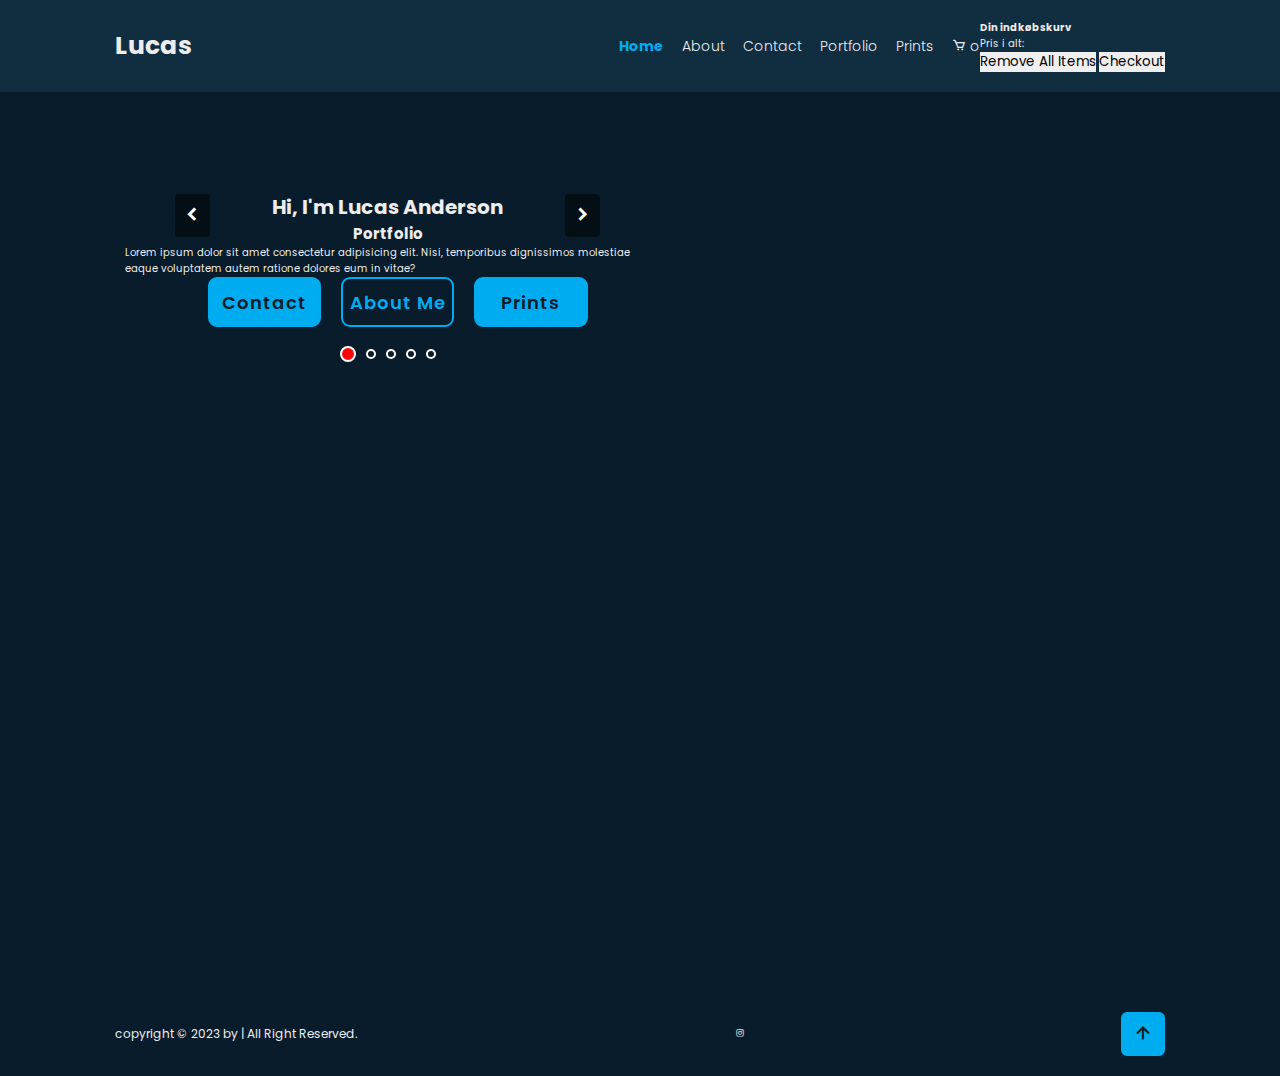
==== index.html @ 7eec9aaa "new" ====
<!DOCTYPE html>
<html lang="en">
<head>
    <meta charset="UTF-8">
    <meta name="viewport" content="width=device-width, initial-scale=1.0">
    <title>Lucas Portfolio</title>
    <!-- stylesheet -->
    <link rel="stylesheet" href="css/slideshow.css">
    <link rel="stylesheet" href="css/style.css">
    <!-- box icons -->
    <link href='https://unpkg.com/boxicons@2.1.4/css/boxicons.min.css' rel='stylesheet'>
    <!-- javascript -->
    <script defer src="javascript/script.js"></script>
    <script defer src="javascript/slideshow.js"></script>
</head>
<body>
    <header>
        <a href="index.html" class="logo">Lucas</a>
        <nav class="navbar">
            <a href="index.html"class="nav-link" >Home</a>
            <a href="/undersider/about.html"class="nav-link">About</a>
            <a href="/undersider/contact.html"class="nav-link">Contact</a>
            <div class="dropdown">
                <a href="/undersider/portfolio.html"class="nav-link">Portfolio</a>
                <ul class="dropdown-options">
                    <li>
                        <a href="/undersider-portfolio/product.html" class="nav-link">Product</a>
                    </li>
                    <li>
                        <a href="/undersider-portfolio/people.html"class="nav-link">people</a>
                    </li>
                    <li>
                        <a href="/undersider-portfolio/nature&buildings.html"class="nav-link">Nature And buildings</a>
                    </li>
                    <li>
                        <a href="/undersider-portfolio/cars.html"class="nav-link">Cars</a>
                    </li>
                </ul>
              </div>
            <a href="/undersider/prints.html"class="nav-link">Prints</a>
            <a class="cart" href="cart.html">
                <i class='bx bx-cart'></i>
                <span class="cart-amount">o</span>
                </div>
            </a>
        </nav>
        <div class="cart-container">
            <h4>Din indkøbskurv</h4>
            <ul class="cart-list">
                <!-- indkøbskurven vises her -->
            </ul>
            <p class="totalpris">Pris i alt:
                <span class="cart-total"></span>
            </p>
            <button class="RemoveAll">Remove All Items</button>
            <button class="checkout-btn">Checkout</button>
        </div>
    </header>
    <main class="home">
        <section class="home-content">
            <h1>Hi, I'm <span>Lucas Anderson</span></h1>
            <div class="text-animate">
                <h2>Portfolio</h2>
            </div>
            <p>Lorem ipsum dolor sit amet consectetur adipisicing elit. Nisi, temporibus dignissimos molestiae eaque voluptatem autem ratione dolores eum in vitae?</p>
            <div class="btn-box">
                <a href="#" class="btn">Contact</a>
                <a href="#" class="btn">About Me</a>
                <a href="#" class="btn">Prints</a>
            </div>
        </section>
        <section class="image-container">
            <button class="prev-button"><i class='bx bxs-chevron-left bx-md' ></i></button>
            <img src="./billeder/IMG_2333-kopi.jpg" id="selected" alt="">
            <button class="next-button"><i class='bx bxs-chevron-right bx-md' ></i></button>
            <div class="radio-buttons">
                <input type="radio" id="img1">
                <input type="radio" id="img2">
                <input type="radio" id="img3">
                <input type="radio" id="img4">
                <input type="radio" id="img5">
            </div>
        </section>
    </main>
    <footer>
        <div class="footer-text">
            <p>copyright &copy; 2023 by | All Right Reserved. </p>
        </div>
        <div class="footer-icons">
            <a href="https://www.instagram.com/lucasanderson_photos/" target="_blank"><i class='bx bxl-instagram'></i></a>
        </div>
        <div class="footer-icontop">
            <a href="#"><i class='bx bx-up-arrow-alt'></i></a>
        </div>
    </footer>
</body>
</html>
---- css/slideshow.css ----
section{
    display: flex;
    flex-direction: column;
    align-items: center;
    justify-content: center;
    position: relative;
    width: 50%;
    margin-left: 1rem;
}
#selected {
    margin-top: 5rem;
    width: 50rem;
    object-fit: contain;
    transition: opacity 0.3s, transform 0.5s; /* Tilføj en overgangseffekt for både opacity og transform */
    transform: scale(1); /* Tilføj standard transform-skala */
}
  
#selected:hover {
    opacity: 1; /* Ændre gennemsigtigheden ved hover */
    transform: scale(1.01); /* Skalér billedet lidt større ved hover */
}

.radio-buttons {
    display: flex;
    justify-content: center;
    align-items: center; /* Ændret fra align-items: flex-end; */
    position: absolute;
    bottom: 1rem;
    width: 100%;
    padding: 0.5rem; 
    cursor: pointer;
}

.radio-buttons input[type="radio"] {
    margin: 0 0.5rem; 
    cursor: pointer;
}

/* Tilføj nogle stilarter til de valgte radio-knapper */
.radio-buttons input[type="radio"]:checked + label {
    border: 2px solid #0077cc; /* Tilføj en grænse til valgte radio-knapper */
    background-color: #0077cc; /* Baggrundsfarve for valgte radio-knapper */
    color: white; /* Tekstfarve for valgte radio-knapper */
    padding: 0.2rem 0.5rem; /* Tilpasning af polstring for valgte radio-knapper */
    border-radius: 5px; /* Afrundede hjørner for valgte radio-knapper */
    cursor: pointer;
}

input{
    margin-left: 0.5rem;
}

.prev-button,
.next-button {
    position: absolute;
    font-size: 24px;
    background: rgba(0, 0, 0, 0.5); /* Baggrundsfarve med gennemsigtighed */
    border: none;
    cursor: pointer;
    color: white;
    padding: 4px 6px; /* Tilføj polstring for at øge knappernes størrelse */
    border-radius: 4px; /* Runde hjørner */
    transition: background 0.3s; /* Tilføj en overgangseffekt for baggrundsfarven */
    z-index: 3;
}

.prev-button:hover,
.next-button:hover {
    background: rgba(0, 0, 0, 0.8); /* Ændre baggrundsfarven ved hover */
    transform: scale(1.1);
}

.prev-button {
    left: 5rem; /* Juster højre position for at placere den til højre */
    bottom: 14rem;
}

.next-button {
    right: 5rem; /* Juster højre position for at placere den til højre */
    bottom: 14rem;
}
/* Tilføj farve til radio-knapper og labels */
.radio-buttons input[type="radio"] {
    appearance: none;
    width: 1rem; /* Juster størrelsen på cirklen efter behov */
    height: 1rem;
    border: 2px solid hsl(0, 0%, 100%); /* Farve på cirkelkanten */
    background-color: transparent;
    border-radius: 50%; /* Rund cirkelkanten for at gøre den til en cirkel */
}

/* Stil for den valgte radio-knap */
.radio-buttons input[type="radio"]:checked  {
    /* Ændr farven på den valgte radio-knap (cirkelkanten) */
    width: 1.6rem;
    height: 1.6rem;
    background-color: hsl(0, 100%, 51%);
}

img {
    width: 20rem;
    height: auto;
    border-radius: 0 0 0 21rem;
}
---- css/style.css ----
@import url('https://fonts.googleapis.com/css2?family=Poppins:wght@300;400;500;600;700;800;900&display=swap');

* {
    margin: 0;
    padding: 0;
    box-sizing: border-box;
    text-decoration: none;
    border: none;
    outline: none;
    scroll-behavior: smooth;
    font-family: 'Poppins', sans-serif;
}

:root {
    --bg-color: hsl(205, 67%, 10%);
    --second-bg-color: hsl(204, 59%, 16%);
    --text-color: hsl(0, 0%, 93%);
    --main-color: hsl(197, 100%, 47%);
    --alert-color: hsl(0, 92%, 54%);
}

html{
    font-size: 62.5%;
    overflow-x: hidden;
} 

body {
    background-color: var(--bg-color);
    color: var(--text-color);
}

header{
    position: sticky;
    top: 0;
    left: 0;
    width: 100%;
    padding: 2rem 9%;
    background-color: var(--second-bg-color);
    display: flex;
    justify-content: space-between;
    align-items: center;
    z-index: 100;
    transition: .3s;
}

.logo {
    font-size: 2.5rem;
    color: var(--text-color);
    font-weight: 700;
    margin-right: auto;
}

.navbar {
    margin-left: auto;
}

.navbar a {
    font-size: 1.4rem;
    color: var(--text-color);
    font-weight: 300;
    margin-left: 1.5rem;
    transition: .3s;
}


.dropdown {
    display: inline-block;
    position: relative;
}

.dropdown-options {
    display: none;
    position: absolute;
    overflow: auto;
    background-color: var(--bg-color);
    border-radius: 1rem;
}

.dropdown:hover .dropdown-options {
    display: block;
}

.dropdown-options a {
    display: block;
    color: var(--text-color);
    text-decoration: none;
    padding: 1rem 2rem 0 1rem;
    margin: 1rem 1rem 1rem 0;
}

.dropdown-options a:hover {
    color: var(--main-color);
    background-color: var(--second-bg-color);
    border-radius: 1rem;
}

main {
    height: 100vh;
    padding: 10rem 9% 2rem;
}

.btn-box{
    position: relative;
    display: flex;
    justify-content: space-between;
    width: 40rem;
    height: 5rem;
}

.btn-box .btn{
    position: relative;
    display: inline-flex;
    justify-content: center;
    align-items: center;
    width: 15rem;
    height: 100%;
    background: var(--main-color);
    border: .2rem solid var(--main-color);
    border-radius: .9rem;
    font-size: 1.8rem;
    font-weight: 600;
    margin-left: 2rem;
    letter-spacing: .1rem;
    color: var(--bg-color);
    z-index: 1;
    overflow: hidden;
    transition: .5s;
}

.btn-box .btn:hover{
    color: var(--main-color);
 
}
 
.btn-box .btn:nth-child(2){
    background: transparent;
    color: var(--main-color);
}
 
.btn-box .btn:nth-child(2):hover{
    color: var(--bg-color);
}
 
.btn-box .btn:nth-child(2)::before{
    background: var(--main-color);
}
 
.btn-box .btn::before{
    content: '';
    position: absolute;
    top: 0;
    left: 0;
    width: 0;
    height: 100%;
    background: var(--bg-color);
    z-index: -1;
    transition: .5s;
}

.btn-box .btn:hover::before{
    width: 100%;
}

footer{
    display: flex;
    justify-content: space-between;
    align-items: center;
    flex-wrap: wrap;
    padding: 2rem 9%;
    background: var(--bg-color);
}

.footer-text p{
    font-size: 1.2rem;
}

.footer-icons a{
    color: var(--text-color);
}

.footer-icontop a{
    position: relative;
    display: inline-flex;
    justify-content: center;
    align-items: center;
    padding: .8rem;
    background: var(--main-color);
    border: .2rem solid var(--main-color);
    border-radius: .6rem;
    z-index: 1;
    overflow: hidden;
 }
 
 .footer-icontop a::before{
    content: '';
    position: absolute;
    top: 0;
    left: 0;
    width: 0;
    height: 100%;
    background: var(--second-bg-color);
    z-index: -1;
    transition: .5s;
 }
 
 .footer-icontop a:hover::before{
    width: 100%;
 }
 
 .footer-icontop a i{
    font-size: 2.4rem;
    color: var(--bg-color);
    transition: .5s;
 }
 
 .footer-icontop a:hover i{
    color: var(--main-color);
 }
 
 .footer-sci{
    bottom: 4rem;
    width: 170px;
    display: flex;
    flex-direction: row-reverse;
    justify-content: space-between;  
 }
 
 .footer-sci a{
    position: relative;
    display: inline-flex;
    justify-content: center;
    align-items: center;
    width: 40px;
    height: 40px;
    background: transparent;
    border: .2rem solid var(--main-color);
    border-radius: 50%;
    font-size: 20px;
    color: var(--main-color);
    z-index: 1;
    overflow: hidden;
    transition: .5s;
 }
 
 .footer-sci a:hover {
    color: var(--text-color);
 }
 
 .footer-sci a::before{
    content: '';
    position: absolute;
    top: 0;
    left: 0;
    width: 0%;
    height: 100%;
    background: var(--main-color);  
    z-index: -1;
    transition: .5s;
 }
 
 footer-sci a:hover::before{
    width: 100%;
}

.heading{
    font-size: 5rem;
    margin-bottom: 3rem;
    text-align: center;
 }
.heading span{
    color: var(--main-color); 
 }

 .navbar .nav-link.active {
    color: var(--main-color); /* Skift farven til din ønskede farve */
    font-weight: bold; /* Gør teksten fed, eller anvend andre stilarter efter behov */
}
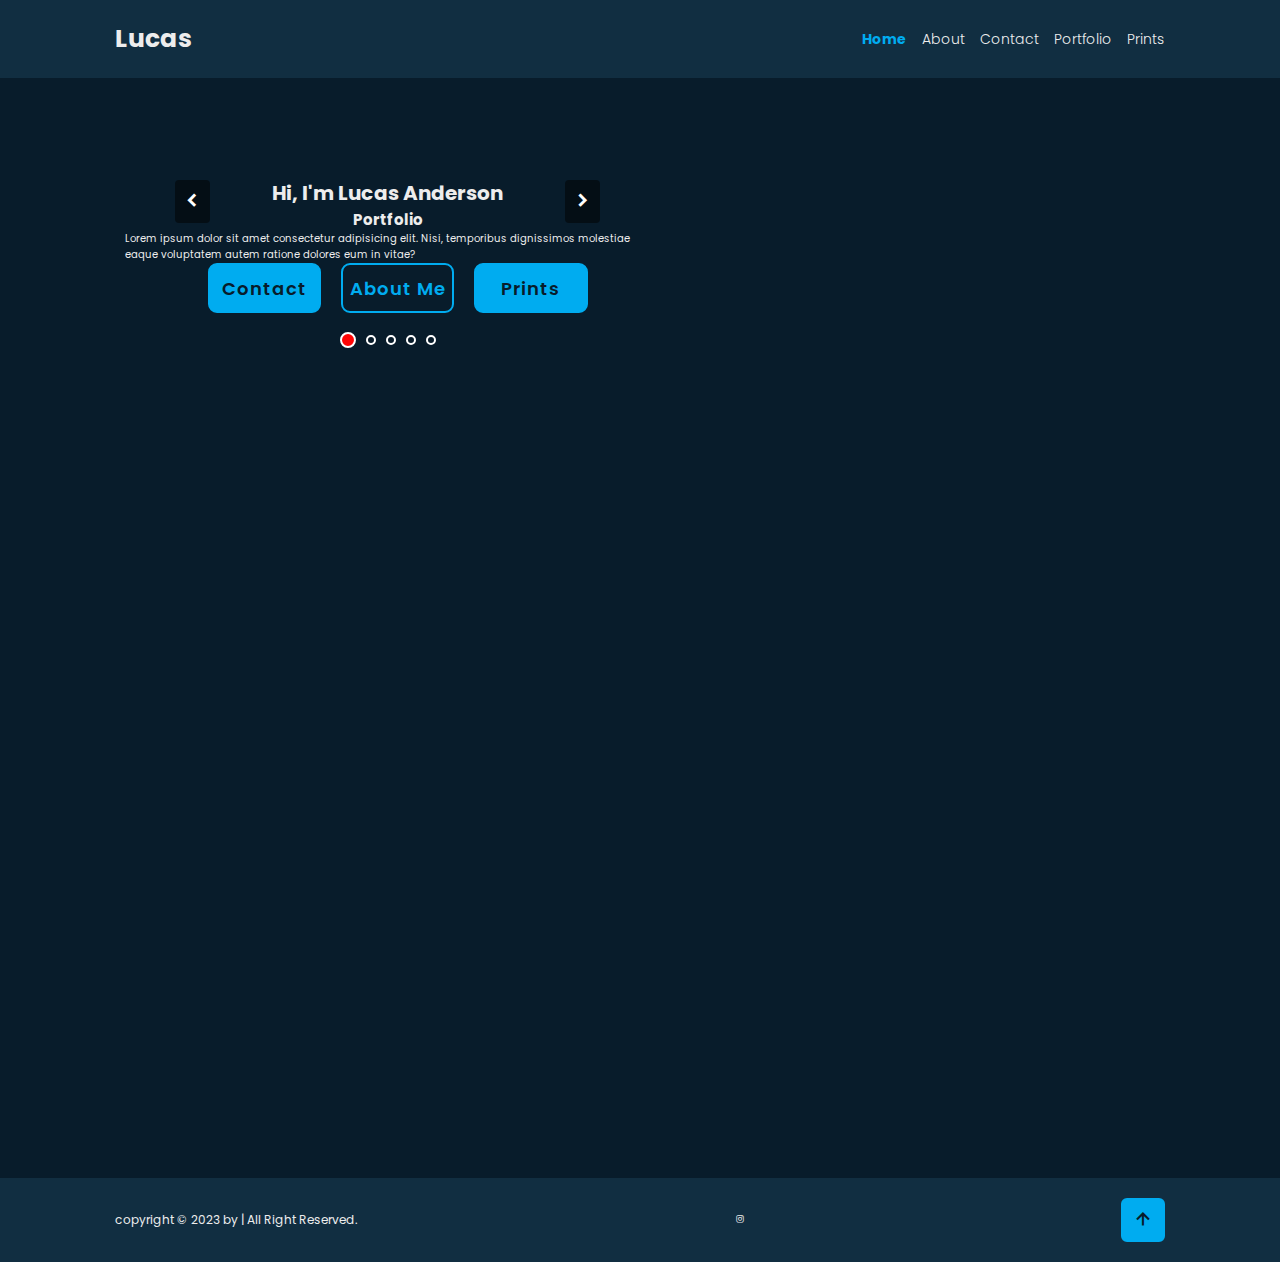
==== commit aa14f529: "portfolio" ====
--- a/index.html
+++ b/index.html
@@ -38,23 +38,7 @@
                 </ul>
               </div>
             <a href="/undersider/prints.html"class="nav-link">Prints</a>
-            <a class="cart" href="cart.html">
-                <i class='bx bx-cart'></i>
-                <span class="cart-amount">o</span>
-                </div>
-            </a>
         </nav>
-        <div class="cart-container">
-            <h4>Din indkøbskurv</h4>
-            <ul class="cart-list">
-                <!-- indkøbskurven vises her -->
-            </ul>
-            <p class="totalpris">Pris i alt:
-                <span class="cart-total"></span>
-            </p>
-            <button class="RemoveAll">Remove All Items</button>
-            <button class="checkout-btn">Checkout</button>
-        </div>
     </header>
     <main class="home">
         <section class="home-content">
--- a/css/style.css
+++ b/css/style.css
@@ -16,6 +16,7 @@
     --second-bg-color: hsl(204, 59%, 16%);
     --text-color: hsl(0, 0%, 93%);
     --main-color: hsl(197, 100%, 47%);
+    --succes-color: hsl(122, 39%, 49%);
     --alert-color: hsl(0, 92%, 54%);
 }
 
@@ -37,7 +38,6 @@
     padding: 2rem 9%;
     background-color: var(--second-bg-color);
     display: flex;
-    justify-content: space-between;
     align-items: center;
     z-index: 100;
     transition: .3s;
@@ -52,6 +52,9 @@
 
 .navbar {
     margin-left: auto;
+    width: 80%;
+    display: flex;
+    justify-content: flex-end;
 }
 
 .navbar a {
@@ -165,9 +168,10 @@
     display: flex;
     justify-content: space-between;
     align-items: center;
-    flex-wrap: wrap;
     padding: 2rem 9%;
-    background: var(--bg-color);
+    background: var(--second-bg-color);
+    width: 100%;
+    margin-top: 20rem;
 }
 
 .footer-text p{
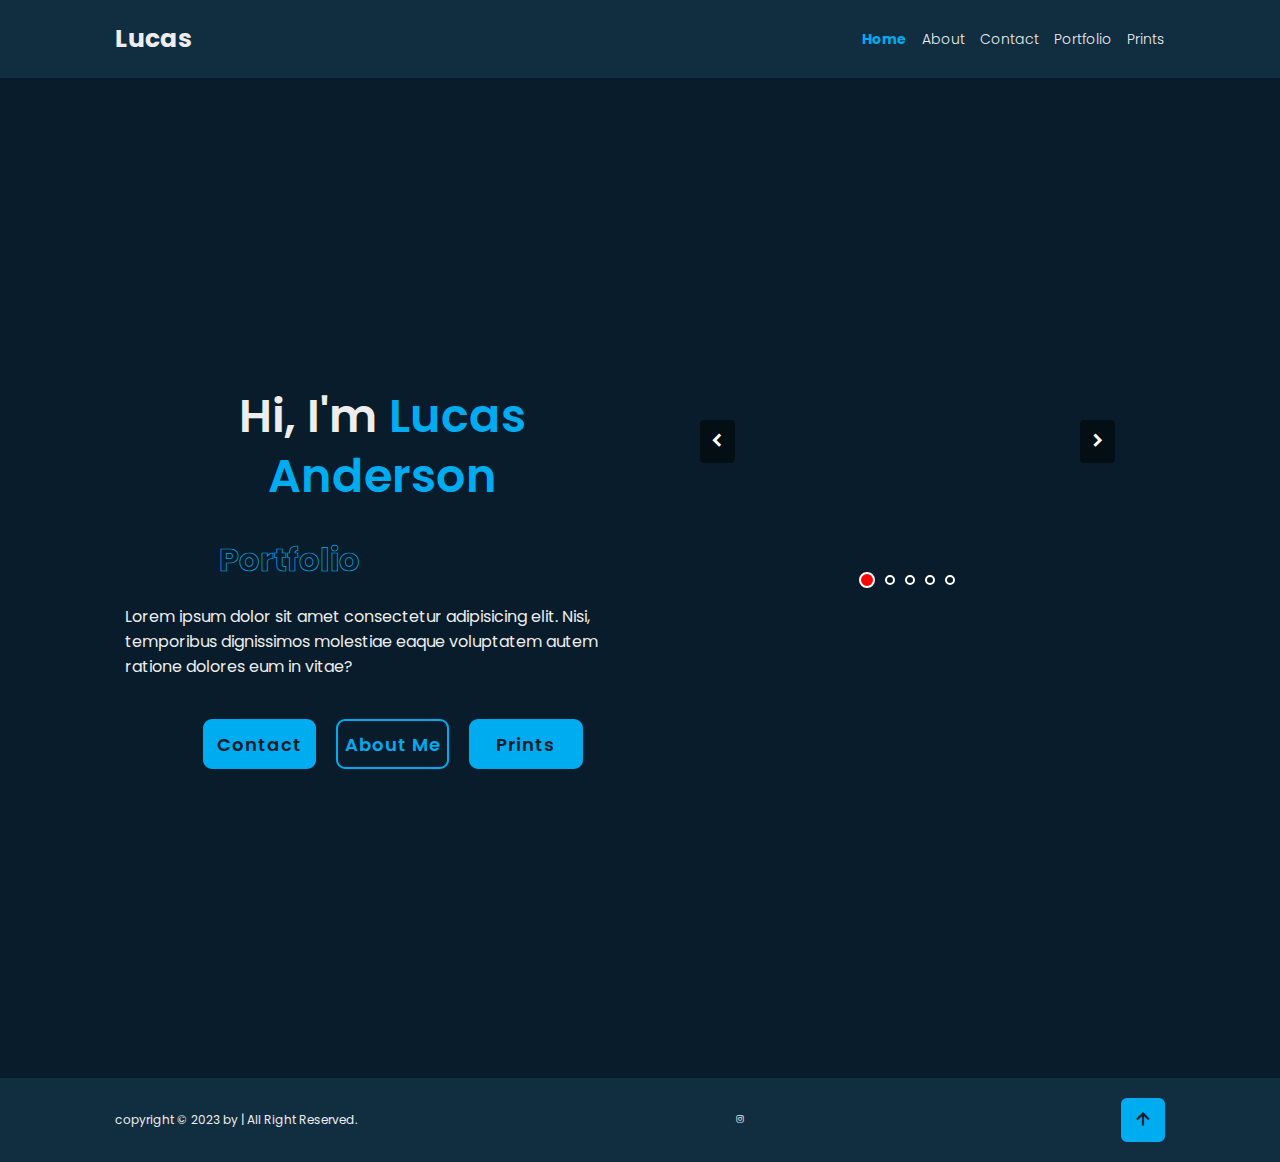
==== commit 438dabe2: "billeder" ====
--- a/index.html
+++ b/index.html
@@ -6,6 +6,7 @@
     <title>Lucas Portfolio</title>
     <!-- stylesheet -->
     <link rel="stylesheet" href="css/slideshow.css">
+    <link rel="stylesheet" href="css/index.css">
     <link rel="stylesheet" href="css/style.css">
     <!-- box icons -->
     <link href='https://unpkg.com/boxicons@2.1.4/css/boxicons.min.css' rel='stylesheet'>
@@ -42,20 +43,20 @@
     </header>
     <main class="home">
         <section class="home-content">
-            <h1>Hi, I'm <span>Lucas Anderson</span></h1>
+            <h1 class="heading">Hi, I'm <span>Lucas Anderson</span></h1>
             <div class="text-animate">
                 <h2>Portfolio</h2>
             </div>
             <p>Lorem ipsum dolor sit amet consectetur adipisicing elit. Nisi, temporibus dignissimos molestiae eaque voluptatem autem ratione dolores eum in vitae?</p>
             <div class="btn-box">
-                <a href="#" class="btn">Contact</a>
-                <a href="#" class="btn">About Me</a>
-                <a href="#" class="btn">Prints</a>
+                <a href="/undersider/contact.html" class="btn">Contact</a>
+                <a href="/undersider/about.html" class="btn">About Me</a>
+                <a href="/undersider/prints.html" class="btn">Prints</a>
             </div>
         </section>
         <section class="image-container">
             <button class="prev-button"><i class='bx bxs-chevron-left bx-md' ></i></button>
-            <img src="./billeder/IMG_2333-kopi.jpg" id="selected" alt="">
+            <img src="./billeder/IMG_1894-kopi.jpg" id="selected" alt="">
             <button class="next-button"><i class='bx bxs-chevron-right bx-md' ></i></button>
             <div class="radio-buttons">
                 <input type="radio" id="img1">
--- a/css/index.css
+++ b/css/index.css
@@ -0,0 +1,78 @@
+.home {
+    display: flex;
+    align-items: center;
+    padding: 0 9%;
+    margin-top: 5rem;
+}
+
+.home-content {
+    max-width: 60rem;
+}
+
+.home-content h1 {
+    font-size: 4.6rem;
+    font-weight: 600;
+    line-height: 1.3;
+}
+
+.home-content .text-animate{
+    position: relative;
+    width: 32.8rem;
+}
+
+.text-animate h2{
+    font-size: 3.2rem;
+    font-weight: 700;
+    color: transparent;
+    -webkit-text-stroke: .7px var(--main-color);
+}
+
+.home-content p{
+    font-size: 1.6rem;
+    margin: 2rem 0 4rem;
+}
+
+.home-sci{
+    position: absolute;
+    bottom: 4rem;
+    width: 170px;
+    display: flex;
+    justify-content: space-between;  
+ }
+ 
+ .home-sci a{
+    position: relative;
+    display: inline-flex;
+    justify-content: center;
+    align-items: center;
+    width: 40px;
+    height: 40px;
+    background: transparent;
+    border: .2rem solid var(--main-color);
+    border-radius: 50%;
+    font-size: 20px;
+    color: var(--main-color);
+    z-index: 1;
+    overflow: hidden;
+    transition: .5s;
+ }
+ 
+ .home-sci a:hover {
+    color: var(--bg-color);
+ }
+ 
+ .home-sci a::before{
+    content: '';
+    position: absolute;
+    top: 0;
+    left: 0;
+    width: 0%;
+    height: 100%;
+    background: var(--main-color);  
+    z-index: -1;
+    transition: .5s;
+ }
+ 
+home-sci a:hover::before{
+    width: 100%;
+}
--- a/css/style.css
+++ b/css/style.css
@@ -65,7 +65,6 @@
     transition: .3s;
 }
 
-
 .dropdown {
     display: inline-block;
     position: relative;
@@ -98,8 +97,8 @@
 }
 
 main {
-    height: 100vh;
     padding: 10rem 9% 2rem;
+    min-height: 100vh;
 }
 
 .btn-box{
@@ -171,7 +170,7 @@
     padding: 2rem 9%;
     background: var(--second-bg-color);
     width: 100%;
-    margin-top: 20rem;
+    margin-top: 5rem;
 }
 
 .footer-text p{
@@ -271,11 +270,12 @@
     margin-bottom: 3rem;
     text-align: center;
  }
+
 .heading span{
     color: var(--main-color); 
  }
 
  .navbar .nav-link.active {
-    color: var(--main-color); /* Skift farven til din ønskede farve */
-    font-weight: bold; /* Gør teksten fed, eller anvend andre stilarter efter behov */
-}
+    color: var(--main-color); 
+    font-weight: bold; 
+}
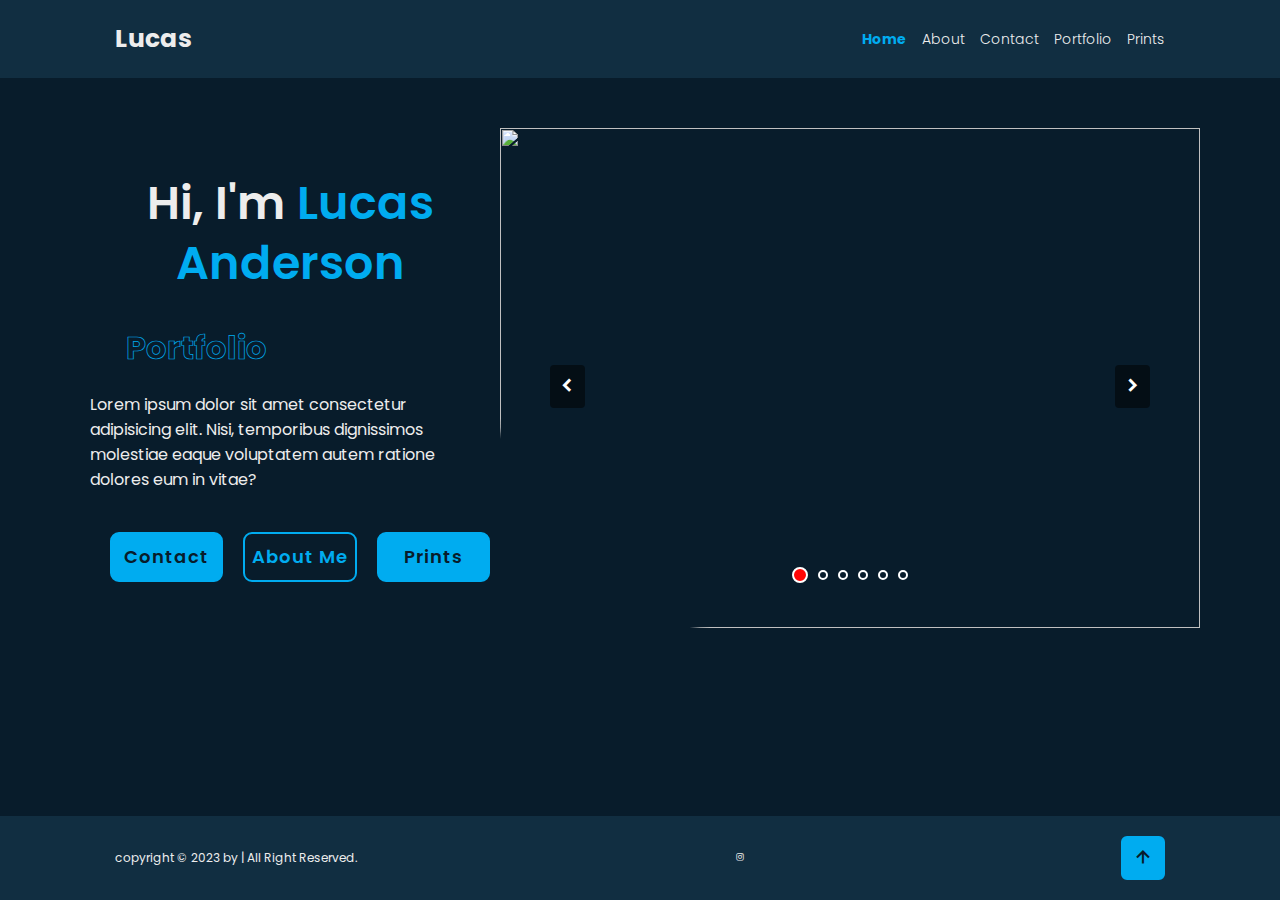
==== commit fc4b54dc: "portfolio" ====
--- a/index.html
+++ b/index.html
@@ -56,7 +56,7 @@
         </section>
         <section class="image-container">
             <button class="prev-button"><i class='bx bxs-chevron-left bx-md' ></i></button>
-            <img src="./billeder/IMG_1894-kopi.jpg" id="selected" alt="">
+            <img src="./billeder/buildings&nature/nature6.jpeg" id="selected" alt="">
             <button class="next-button"><i class='bx bxs-chevron-right bx-md' ></i></button>
             <div class="radio-buttons">
                 <input type="radio" id="img1">
@@ -64,10 +64,11 @@
                 <input type="radio" id="img3">
                 <input type="radio" id="img4">
                 <input type="radio" id="img5">
+                <input type="radio" id="img6">
             </div>
         </section>
     </main>
-    <footer>
+    <footer class="footer">
         <div class="footer-text">
             <p>copyright &copy; 2023 by | All Right Reserved. </p>
         </div>
--- a/css/slideshow.css
+++ b/css/slideshow.css
@@ -4,12 +4,11 @@
     align-items: center;
     justify-content: center;
     position: relative;
-    width: 50%;
     margin-left: 1rem;
 }
 #selected {
-    margin-top: 5rem;
-    width: 50rem;
+    width: 70rem;
+    height: 50rem;
     object-fit: contain;
     transition: opacity 0.3s, transform 0.5s; /* Tilføj en overgangseffekt for både opacity og transform */
     transform: scale(1); /* Tilføj standard transform-skala */
@@ -23,9 +22,9 @@
 .radio-buttons {
     display: flex;
     justify-content: center;
-    align-items: center; /* Ændret fra align-items: flex-end; */
+    align-items: center; 
     position: absolute;
-    bottom: 1rem;
+    bottom: 4rem;
     width: 100%;
     padding: 0.5rem; 
     cursor: pointer;
@@ -36,13 +35,12 @@
     cursor: pointer;
 }
 
-/* Tilføj nogle stilarter til de valgte radio-knapper */
 .radio-buttons input[type="radio"]:checked + label {
-    border: 2px solid #0077cc; /* Tilføj en grænse til valgte radio-knapper */
-    background-color: #0077cc; /* Baggrundsfarve for valgte radio-knapper */
-    color: white; /* Tekstfarve for valgte radio-knapper */
-    padding: 0.2rem 0.5rem; /* Tilpasning af polstring for valgte radio-knapper */
-    border-radius: 5px; /* Afrundede hjørner for valgte radio-knapper */
+    border: 2px solid #0077cc; 
+    background-color: #0077cc; 
+    color: white; 
+    padding: 0.2rem 0.5rem; 
+    border-radius: 5px; 
     cursor: pointer;
 }
 
@@ -62,6 +60,7 @@
     border-radius: 4px; /* Runde hjørner */
     transition: background 0.3s; /* Tilføj en overgangseffekt for baggrundsfarven */
     z-index: 3;
+    margin-bottom: 8rem;
 }
 
 .prev-button:hover,
--- a/css/index.css
+++ b/css/index.css
@@ -2,17 +2,22 @@
     display: flex;
     align-items: center;
     padding: 0 9%;
-    margin-top: 5rem;
 }
 
-.home-content {
-    max-width: 60rem;
+body{
+    display: flex;
+    flex-direction: column;
+    justify-content: center;
+    align-items: center;
 }
 
 .home-content h1 {
     font-size: 4.6rem;
     font-weight: 600;
     line-height: 1.3;
+}
+.home-content{
+    height: 60rem;
 }
 
 .home-content .text-animate{
@@ -76,3 +81,8 @@
 home-sci a:hover::before{
     width: 100%;
 }
+
+.footer{
+    position: absolute;
+    bottom: 0;
+}--- a/css/style.css
+++ b/css/style.css
@@ -98,7 +98,7 @@
 
 main {
     padding: 10rem 9% 2rem;
-    min-height: 100vh;
+    min-height: 100%;
 }
 
 .btn-box{
@@ -171,6 +171,9 @@
     background: var(--second-bg-color);
     width: 100%;
     margin-top: 5rem;
+    position: static;
+    bottom: 0;
+    z-index: 100;
 }
 
 .footer-text p{
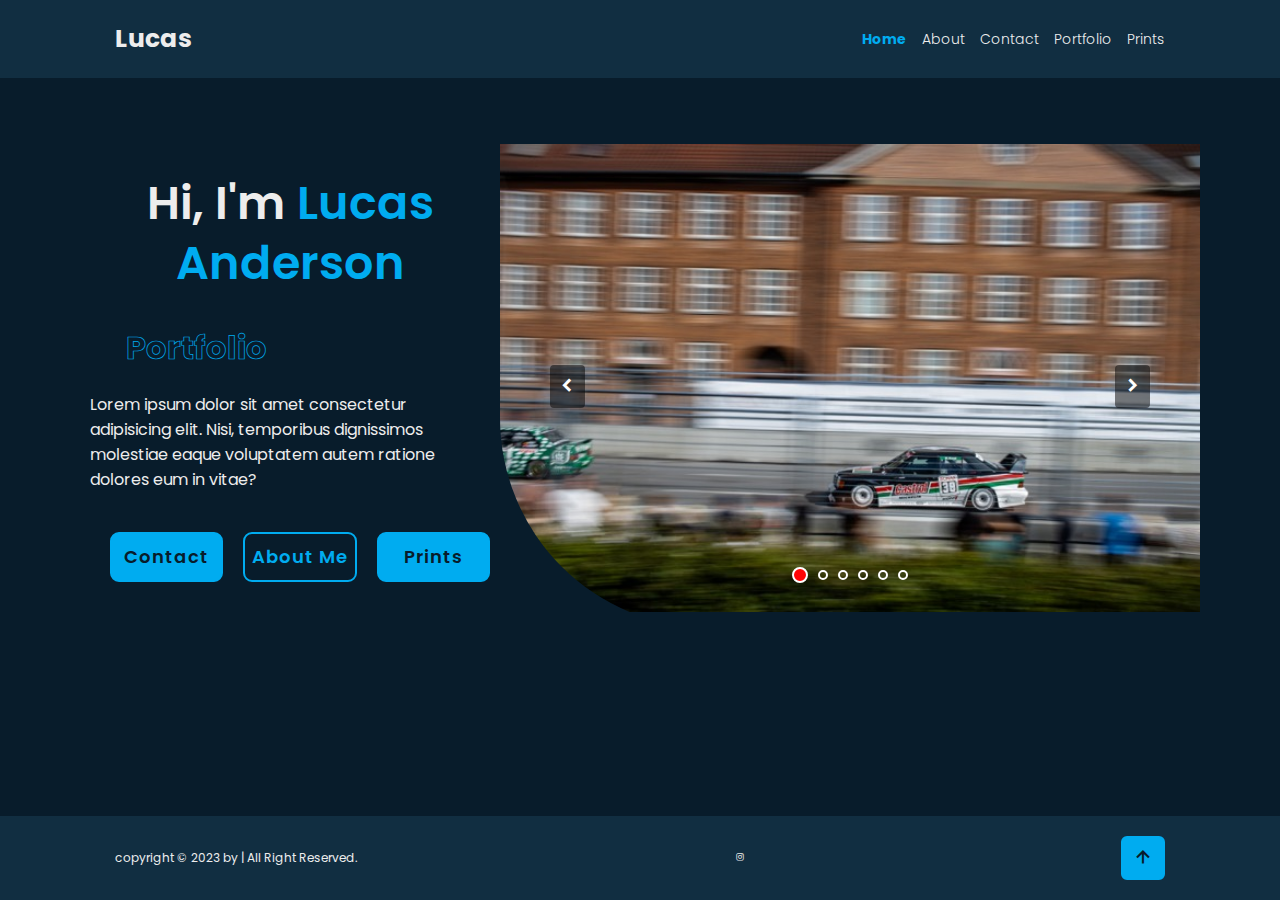
==== commit 10d837f2: "halvt responsive" ====
--- a/index.html
+++ b/index.html
@@ -40,14 +40,34 @@
               </div>
             <a href="/undersider/prints.html"class="nav-link">Prints</a>
         </nav>
+        <div class="burger-icon">
+            <i class='bx bx-menu bx-lg'></i>
+        </div>
+        
+        <nav class="mobile-nav">
+            <a href="index.html" class="nav-link">Home</a>
+            <a href="/undersider/about.html" class="nav-link">About</a>
+            <a href="/undersider/contact.html" class="nav-link">Contact</a>
+            <div class="dropdown">
+                <a href="/undersider/portfolio.html" class="nav-link">Portfolio</a>
+                <ul class="dropdown-options">
+                    <li><a href="/undersider-portfolio/product.html" class="nav-link">Product</a></li>
+                    <li><a href="/undersider-portfolio/people.html" class="nav-link">People</a></li>
+                    <li><a href="/undersider-portfolio/nature&buildings.html" class="nav-link">Nature And Buildings</a></li>
+                    <li><a href="/undersider-portfolio/cars.html" class="nav-link">Cars</a></li>
+                </ul>
+            </div>
+            <a href="/undersider/prints.html" class="nav-link">Prints</a>
+        </nav>
     </header>
+    
     <main class="home">
         <section class="home-content">
             <h1 class="heading">Hi, I'm <span>Lucas Anderson</span></h1>
             <div class="text-animate">
                 <h2>Portfolio</h2>
             </div>
-            <p>Lorem ipsum dolor sit amet consectetur adipisicing elit. Nisi, temporibus dignissimos molestiae eaque voluptatem autem ratione dolores eum in vitae?</p>
+            <p class="text">Lorem ipsum dolor sit amet consectetur adipisicing elit. Nisi, temporibus dignissimos molestiae eaque voluptatem autem ratione dolores eum in vitae?</p>
             <div class="btn-box">
                 <a href="/undersider/contact.html" class="btn">Contact</a>
                 <a href="/undersider/about.html" class="btn">About Me</a>
--- a/css/style.css
+++ b/css/style.css
@@ -34,12 +34,13 @@
     position: sticky;
     top: 0;
     left: 0;
+    bottom: 100;
     width: 100%;
     padding: 2rem 9%;
     background-color: var(--second-bg-color);
     display: flex;
     align-items: center;
-    z-index: 100;
+    z-index: 10000;
     transition: .3s;
 }
 
@@ -170,10 +171,11 @@
     padding: 2rem 9%;
     background: var(--second-bg-color);
     width: 100%;
-    margin-top: 5rem;
-    position: static;
+    margin-top: auto;
+    z-index: 100;
+    position: absolute;
     bottom: 0;
-    z-index: 100;
+
 }
 
 .footer-text p{
@@ -274,6 +276,12 @@
     text-align: center;
  }
 
+.heading1{
+    font-size: 2rem;
+    margin-bottom: 2rem;
+    text-align: center;
+}
+
 .heading span{
     color: var(--main-color); 
  }
@@ -282,3 +290,205 @@
     color: var(--main-color); 
     font-weight: bold; 
 }
+
+/* Media Queries */
+@media (max-width: 1231px) {
+    .home-content h1 {
+        font-size: 2.5rem;
+    }
+    main{
+        display: flex;
+        flex-direction: column;
+        height: 30rem;
+        padding: 2rem;
+    }
+
+    .about{
+        margin-top: 16rem;
+    }
+
+    footer {
+        position: fixed;
+        bottom: 0;
+        left: 0;
+        margin-top: 5rem;
+    }
+
+    .print-grid li:last-child {
+        margin-bottom: 10rem;
+    }
+
+    .gridcontainer{
+        width: 25rem;
+        display: grid;
+        grid-template-columns: repeat(2, 1fr);
+    }
+    
+    .wrapper{
+        width: 15rem;
+    }
+
+    .image{
+        height: 10rem;
+    }
+
+    .text{
+        width: 25rem;
+    }
+
+    .home-content{
+        margin-top: 2rem;
+    }
+
+    .home-content h2 {
+        font-size: 1.8rem;
+    }
+
+    #selected {
+        width: 30rem;
+    }
+
+    .btn-box {
+        width: 100%;
+    }
+
+    .btn-box .btn {
+        width: 50%;
+    }
+
+    .footer-sci,
+    .footer-sci a {
+        flex-direction: column;
+        align-items: center;
+    }
+
+    .footer-sci a {
+        margin: 0.5rem 0;
+    }
+    
+    .portfolio{
+        display: flex;
+        flex-direction: column;
+        align-items: center;
+        justify-content: flex-end;
+        height: 100%;
+    }
+
+    .gridcontainer {
+        grid-template-columns: repeat(2, 1fr);
+        gap: 1rem; /* Juster denne værdi efter behov */
+        height: 50rem;
+        width: 35rem;
+    }
+
+    .wrapper {
+        width: 100%;
+        height: 25rem;
+        margin-bottom: 0.5rem; /* Juster denne værdi efter behov */
+    }
+
+    #picture1, #picture2, #picture3, #picture4{
+        height: inherit;
+    }
+
+    .image {
+        height: inherit;
+    }
+
+    .text {
+        width: 100%;
+    }
+}
+
+
+
+:root {
+    --burger-menu-size: 30px;
+    --line-height: 3px;
+    --margin-line: 6px;
+    --mobile-nav-top: 65px;
+    --mobile-nav-width: 100%;
+    --dropdown-width: 18rem;
+  }
+  
+  .burger-menu,
+  .mobile-nav {
+    display: none;
+  }
+  
+  .burger-icon {
+    display: none;
+    flex-direction: column;
+    cursor: pointer;
+}
+
+  .mobile-nav {
+    display: flex;
+    flex-direction: column;
+    align-items: center;
+    position: absolute;
+    top: var(--mobile-nav-top);
+    left: 0;
+    width: var(--mobile-nav-width);
+    background-color: var(--second-bg-color);
+    z-index: 999;
+  }
+  
+  .mobile-nav a {
+    font-size: 1.4rem;
+    color: var(--text-color);
+    font-weight: 300;
+    margin: 1rem;
+    text-align: center;
+  }
+  
+  .mobile-nav .dropdown-options {
+    display: none;
+    background-color: var(--bg-color);
+    border-radius: 1rem;
+  }
+  
+  .mobile-nav .dropdown:hover .dropdown-options {
+    display: block;
+  }
+  
+  .mobile-nav .dropdown-options a {
+    margin: 1rem;
+  }
+  
+  @media (max-width: 768px) {
+    .burger-menu {
+      display: block;
+    }
+    
+    .burger-icon {
+        display: flex;
+    }
+    .navbar {
+      display: none;
+    }
+  
+    .mobile-nav {
+      display: flex;
+    }
+  }
+  
+  /* Tilføj følgende stil for at skjule mobile-nav som standard */
+  .mobile-nav {
+    display: none;
+  }
+  
+  /* Tilføj følgende stil for at vise mobile-nav, når den har klassen "show" */
+  .mobile-nav.show {
+    display: flex;
+    flex-direction: column;
+    align-items: center;
+    position: absolute;
+    top: var(--mobile-nav-top);
+    left: 23rem;
+    background-color: var(--second-bg-color);
+    border: 1px solid var(--main-color);
+    width: var(--dropdown-width);
+    padding: 10px;
+  }
+  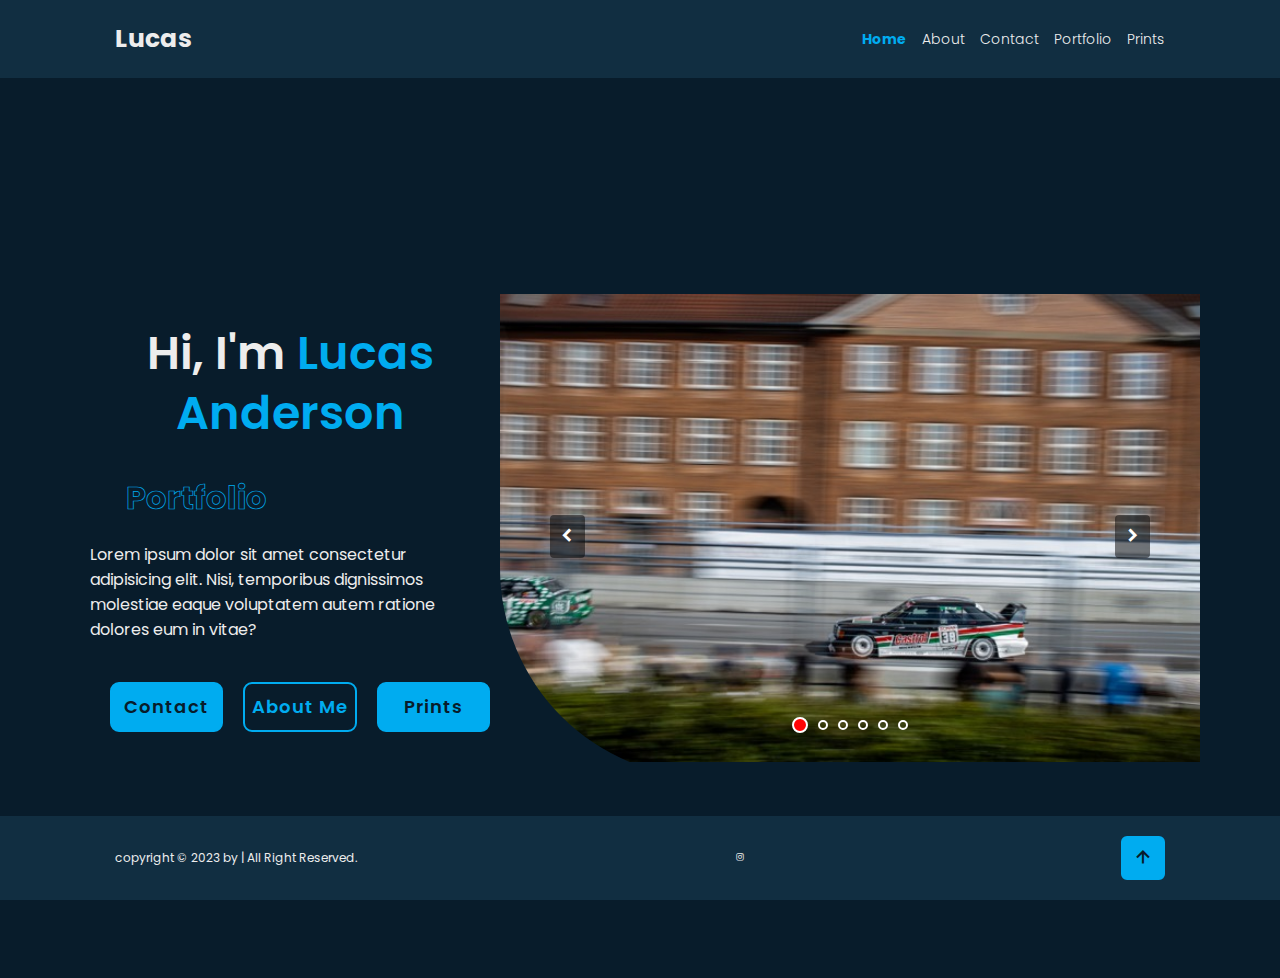
==== commit 8fd240cd: "aflevering test" ====
--- a/index.html
+++ b/index.html
@@ -88,7 +88,7 @@
             </div>
         </section>
     </main>
-    <footer class="footer">
+    <footer>
         <div class="footer-text">
             <p>copyright &copy; 2023 by | All Right Reserved. </p>
         </div>
--- a/css/slideshow.css
+++ b/css/slideshow.css
@@ -1,4 +1,4 @@
-section{
+section {
     display: flex;
     flex-direction: column;
     align-items: center;
@@ -6,45 +6,53 @@
     position: relative;
     margin-left: 1rem;
 }
+
 #selected {
     width: 70rem;
     height: 50rem;
     object-fit: contain;
-    transition: opacity 0.3s, transform 0.5s; /* Tilføj en overgangseffekt for både opacity og transform */
-    transform: scale(1); /* Tilføj standard transform-skala */
+    transition: opacity 0.3s, transform 0.5s;
+    transform: scale(1);
 }
-  
+
 #selected:hover {
-    opacity: 1; /* Ændre gennemsigtigheden ved hover */
-    transform: scale(1.01); /* Skalér billedet lidt større ved hover */
+    opacity: 1;
+    transform: scale(1.01);
 }
 
 .radio-buttons {
     display: flex;
     justify-content: center;
-    align-items: center; 
+    align-items: center;
     position: absolute;
     bottom: 4rem;
     width: 100%;
-    padding: 0.5rem; 
+    padding: 0.5rem;
     cursor: pointer;
 }
 
+@media (max-width: 1231px) {
+    .radio-buttons {
+        position: absolute;
+        bottom: 15rem;
+    }
+}
+
 .radio-buttons input[type="radio"] {
-    margin: 0 0.5rem; 
+    margin: 0 0.5rem;
     cursor: pointer;
 }
 
 .radio-buttons input[type="radio"]:checked + label {
-    border: 2px solid #0077cc; 
-    background-color: #0077cc; 
-    color: white; 
-    padding: 0.2rem 0.5rem; 
-    border-radius: 5px; 
+    border: 2px solid #0077cc;
+    background-color: #0077cc;
+    color: white;
+    padding: 0.2rem 0.5rem;
+    border-radius: 5px;
     cursor: pointer;
 }
 
-input{
+input {
     margin-left: 0.5rem;
 }
 
@@ -52,45 +60,43 @@
 .next-button {
     position: absolute;
     font-size: 24px;
-    background: rgba(0, 0, 0, 0.5); /* Baggrundsfarve med gennemsigtighed */
+    background: rgba(0, 0, 0, 0.5);
     border: none;
     cursor: pointer;
     color: white;
-    padding: 4px 6px; /* Tilføj polstring for at øge knappernes størrelse */
-    border-radius: 4px; /* Runde hjørner */
-    transition: background 0.3s; /* Tilføj en overgangseffekt for baggrundsfarven */
+    padding: 4px 6px;
+    border-radius: 4px;
+    transition: background 0.3s;
     z-index: 3;
     margin-bottom: 8rem;
 }
 
 .prev-button:hover,
 .next-button:hover {
-    background: rgba(0, 0, 0, 0.8); /* Ændre baggrundsfarven ved hover */
+    background: rgba(0, 0, 0, 0.8);
     transform: scale(1.1);
 }
 
 .prev-button {
-    left: 5rem; /* Juster højre position for at placere den til højre */
+    left: 5rem;
     bottom: 14rem;
 }
 
 .next-button {
-    right: 5rem; /* Juster højre position for at placere den til højre */
+    right: 5rem;
     bottom: 14rem;
 }
-/* Tilføj farve til radio-knapper og labels */
+
 .radio-buttons input[type="radio"] {
     appearance: none;
-    width: 1rem; /* Juster størrelsen på cirklen efter behov */
+    width: 1rem;
     height: 1rem;
-    border: 2px solid hsl(0, 0%, 100%); /* Farve på cirkelkanten */
+    border: 2px solid hsl(0, 0%, 100%);
     background-color: transparent;
-    border-radius: 50%; /* Rund cirkelkanten for at gøre den til en cirkel */
+    border-radius: 50%;
 }
 
-/* Stil for den valgte radio-knap */
-.radio-buttons input[type="radio"]:checked  {
-    /* Ændr farven på den valgte radio-knap (cirkelkanten) */
+.radio-buttons input[type="radio"]:checked {
     width: 1.6rem;
     height: 1.6rem;
     background-color: hsl(0, 100%, 51%);
--- a/css/index.css
+++ b/css/index.css
@@ -2,6 +2,7 @@
     display: flex;
     align-items: center;
     padding: 0 9%;
+    height: 100vh;
 }
 
 body{
--- a/css/style.css
+++ b/css/style.css
@@ -18,6 +18,10 @@
     --main-color: hsl(197, 100%, 47%);
     --succes-color: hsl(122, 39%, 49%);
     --alert-color: hsl(0, 92%, 54%);
+    --margin-line: 6px;
+    --mobile-nav-top: 65px;
+    --mobile-nav-width: 100%;
+    --dropdown-width: 18rem;
 }
 
 html{
@@ -171,7 +175,7 @@
     padding: 2rem 9%;
     background: var(--second-bg-color);
     width: 100%;
-    margin-top: auto;
+    margin-top: 10rem;
     z-index: 100;
     position: absolute;
     bottom: 0;
@@ -290,20 +294,20 @@
     color: var(--main-color); 
     font-weight: bold; 
 }
-
 /* Media Queries */
 @media (max-width: 1231px) {
     .home-content h1 {
         font-size: 2.5rem;
     }
-    main{
+
+    main {
         display: flex;
         flex-direction: column;
         height: 30rem;
         padding: 2rem;
     }
 
-    .about{
+    .about {
         margin-top: 16rem;
     }
 
@@ -318,25 +322,38 @@
         margin-bottom: 10rem;
     }
 
-    .gridcontainer{
+    .gridcontainer {
         width: 25rem;
         display: grid;
         grid-template-columns: repeat(2, 1fr);
     }
-    
-    .wrapper{
+
+    .wrapper {
         width: 15rem;
     }
 
-    .image{
+    .image,
+    #picture1,
+    #picture2,
+    #picture3,
+    #picture4 {
+        height: inherit;
+    }
+
+    .text,
+    .wrapper {
+        width: 100%;
+    }
+
+    .image {
         height: 10rem;
     }
 
-    .text{
+    .text {
         width: 25rem;
     }
 
-    .home-content{
+    .home-content {
         margin-top: 2rem;
     }
 
@@ -365,64 +382,34 @@
     .footer-sci a {
         margin: 0.5rem 0;
     }
-    
-    .portfolio{
+
+    .portfolio,
+    .gridcontainer {
         display: flex;
         flex-direction: column;
         align-items: center;
-        justify-content: flex-end;
-        height: 100%;
     }
 
     .gridcontainer {
         grid-template-columns: repeat(2, 1fr);
-        gap: 1rem; /* Juster denne værdi efter behov */
+        gap: 1rem;
         height: 50rem;
         width: 35rem;
     }
-
-    .wrapper {
-        width: 100%;
-        height: 25rem;
-        margin-bottom: 0.5rem; /* Juster denne værdi efter behov */
-    }
-
-    #picture1, #picture2, #picture3, #picture4{
-        height: inherit;
-    }
-
-    .image {
-        height: inherit;
-    }
-
-    .text {
-        width: 100%;
-    }
-}
-
-
-
-:root {
-    --burger-menu-size: 30px;
-    --line-height: 3px;
-    --margin-line: 6px;
-    --mobile-nav-top: 65px;
-    --mobile-nav-width: 100%;
-    --dropdown-width: 18rem;
-  }
-  
-  .burger-menu,
-  .mobile-nav {
+}
+
+.burger-menu,
+.mobile-nav {
     display: none;
-  }
-  
-  .burger-icon {
+}
+
+.burger-icon {
     display: none;
     flex-direction: column;
     cursor: pointer;
 }
 
-  .mobile-nav {
+.mobile-nav {
     display: flex;
     flex-direction: column;
     align-items: center;
@@ -432,54 +419,52 @@
     width: var(--mobile-nav-width);
     background-color: var(--second-bg-color);
     z-index: 999;
-  }
-  
-  .mobile-nav a {
+}
+
+.mobile-nav a {
     font-size: 1.4rem;
     color: var(--text-color);
     font-weight: 300;
     margin: 1rem;
     text-align: center;
-  }
-  
-  .mobile-nav .dropdown-options {
+}
+
+.mobile-nav .dropdown-options {
     display: none;
     background-color: var(--bg-color);
     border-radius: 1rem;
-  }
-  
-  .mobile-nav .dropdown:hover .dropdown-options {
+}
+
+.mobile-nav .dropdown:hover .dropdown-options {
     display: block;
-  }
-  
-  .mobile-nav .dropdown-options a {
+}
+
+.mobile-nav .dropdown-options a {
     margin: 1rem;
-  }
-  
-  @media (max-width: 768px) {
+}
+
+@media (max-width: 768px) {
     .burger-menu {
-      display: block;
-    }
-    
+        display: block;
+    }
+
     .burger-icon {
         display: flex;
     }
     .navbar {
-      display: none;
-    }
-  
+        display: none;
+    }
+
     .mobile-nav {
-      display: flex;
-    }
-  }
-  
-  /* Tilføj følgende stil for at skjule mobile-nav som standard */
-  .mobile-nav {
+        display: flex;
+    }
+}
+
+.mobile-nav {
     display: none;
-  }
-  
-  /* Tilføj følgende stil for at vise mobile-nav, når den har klassen "show" */
-  .mobile-nav.show {
+}
+
+.mobile-nav.show {
     display: flex;
     flex-direction: column;
     align-items: center;
@@ -490,5 +475,4 @@
     border: 1px solid var(--main-color);
     width: var(--dropdown-width);
     padding: 10px;
-  }
-  +}
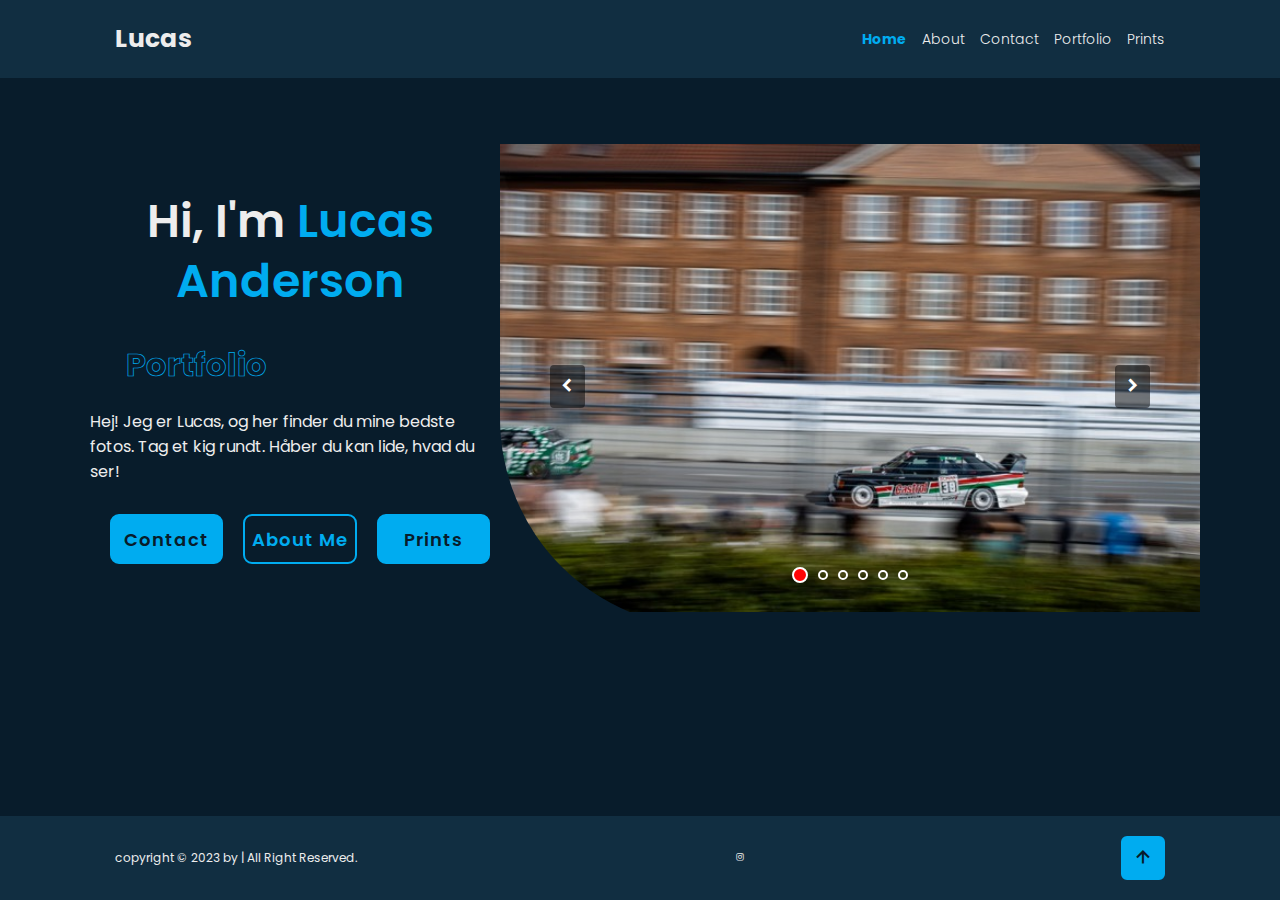
==== commit b5cc0efb: "novh" ====
--- a/index.html
+++ b/index.html
@@ -3,6 +3,8 @@
 <head>
     <meta charset="UTF-8">
     <meta name="viewport" content="width=device-width, initial-scale=1.0">
+    <link rel="icon" href="billeder/people/IMG_5039.jpeg" type="image/x-icon">
+
     <title>Lucas Portfolio</title>
     <!-- stylesheet -->
     <link rel="stylesheet" href="css/slideshow.css">
@@ -67,7 +69,9 @@
             <div class="text-animate">
                 <h2>Portfolio</h2>
             </div>
-            <p class="text">Lorem ipsum dolor sit amet consectetur adipisicing elit. Nisi, temporibus dignissimos molestiae eaque voluptatem autem ratione dolores eum in vitae?</p>
+            <p class="text">Hej! Jeg er Lucas, og her finder du mine bedste fotos. Tag et kig rundt. 
+                Håber du kan lide, hvad du ser!
+            </p>
             <div class="btn-box">
                 <a href="/undersider/contact.html" class="btn">Contact</a>
                 <a href="/undersider/about.html" class="btn">About Me</a>
--- a/css/index.css
+++ b/css/index.css
@@ -2,7 +2,6 @@
     display: flex;
     align-items: center;
     padding: 0 9%;
-    height: 100vh;
 }
 
 body{
@@ -35,7 +34,7 @@
 
 .home-content p{
     font-size: 1.6rem;
-    margin: 2rem 0 4rem;
+    margin: 2rem 0 3rem;
 }
 
 .home-sci{
